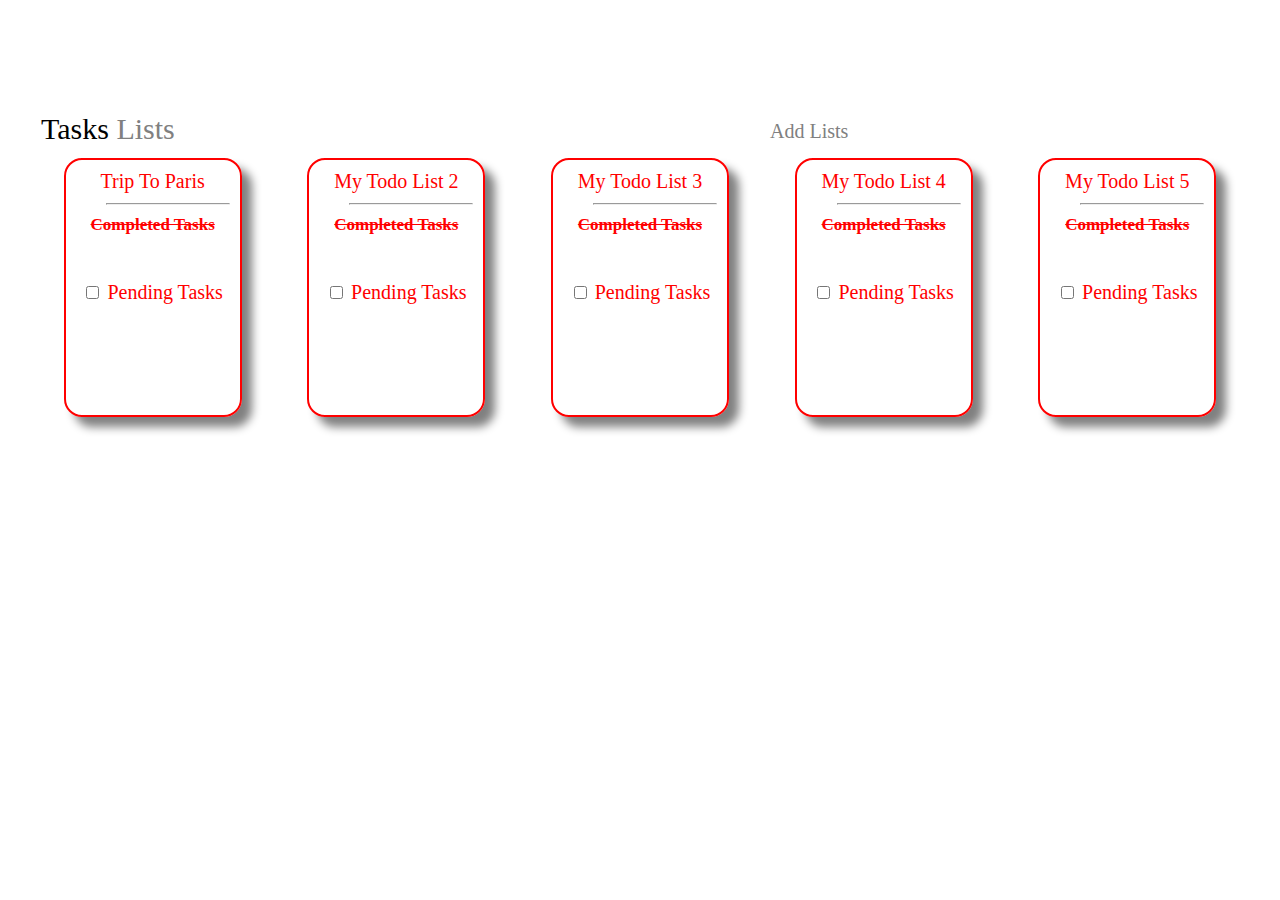
==== index.html @ 369bb98a "first comit" ====
<!DOCTYPE html>
<html lang="en">
<head>
    <meta charset="UTF-8">
    <meta http-equiv="X-UA-Compatible" content="IE=edge">
    <meta name="viewport" content="width=device-width, initial-scale=1.0">
    <title>Document</title>
    <link rel="stylesheet" href="./index.css">
    <link rel="stylesheet" href="https://cdnjs.cloudflare.com/ajax/libs/font-awesome/6.0.0-beta2/css/all.min.css" integrity="sha512-YWzhKL2whUzgiheMoBFwW8CKV4qpHQAEuvilg9FAn5VJUDwKZZxkJNuGM4XkWuk94WCrrwslk8yWNGmY1EduTA==" crossorigin="anonymous" referrerpolicy="no-referrer" />
</head>
<body>
  
     <div class="parent">
          <div class="class1">
                 Tasks <span style="color: grey;">Lists</span>
           </div>
         <div class="class2">
             <a href="./index2.html"><i class="fas fa-plus-circle" style="color:red; text-decoration: none;"></i></a>
              Add Lists
          </div>
    
      <div class="card-flex">
           <div class="class3">
               <a style="text-decoration: none; color: red;" href="./index1.html">Trip To Paris</a>
                <hr style="margin-left: 30px;">
              <div class="class4">
                  Completed Tasks
              </div>
                <br>
                <br>
               <div class="class5">
                    <input type="checkbox">
                    Pending Tasks
                </div>
           </div>
          <div class="class3">
            My Todo List 2
            <hr style="margin-left:30px;">
            <div class="class4">
                Completed Tasks
            </div>
            <br>
            <br>
            <div class="class5">
                <input type="checkbox">
                Pending Tasks
            </div>
          </div>
         <div class="class3">
            My Todo List 3
            <hr style="margin-left:30px;">
            <div class="class4">
                Completed Tasks
            </div>
            <br>
            <br>
            <div class="class5">
                <input type="checkbox">
                Pending Tasks
            </div>
          </div>
         <div class="class3">
            My Todo List 4
            <hr style="margin-left:30px;">
            <div class="class4">
                Completed Tasks
            </div>
            <br>
            <br>
            <div class="class5">
                <input type="checkbox">
                Pending Tasks
            </div>
         </div>
         <div class="class3">
            My Todo List 5
            <hr style="margin-left:30px;">
            <div class="class4">
                Completed Tasks
            </div>
            <br>
            <br>
            <div class="class5">
                <input type="checkbox">
                Pending Tasks
            </div>
        </div>
        </div>
        
    </div>
    
</body>
</html>
---- index.css ----
.class1{
    font-size: 30px;
    margin-left: 33px;
    margin-top: 112px;
}
.class2{
    color: grey;
    margin-left: 762px;
    margin-top: -26px;
    font-size: 20px;
}

.card-flex{
    display: flex;
    justify-content: space-evenly;
    margin-top: 5px;
    height: 500px;
    width: 100%;
}
.class3{
    width: 154px;
    height: 235px;
    border-radius: 18px;
    border: 2px solid red;
    text-align: center;
    color: red;
    font-size: 20px;
    margin: 10px;
    padding: 10px;
    box-shadow: 10px 10px 10px grey;
}
.class4{
    text-decoration: line-through;
    font-size: 17px;
    font-weight: bold;
}
.class6{
    margin-top: 50px;
    text-align: center;
    font-size: 30px;
    font-weight: bold;

}
.class7{
    width: 154px;
    height: 235px;
    border-radius: 18px;
    border: 2px solid red;
    text-align: center;
    color: red;
    font-size: 20px;
    margin-left: 660px;
    margin-top: 40px;
}
.class8{
    margin-top: 75px;
    margin-left: 100px;
}
.class10{
    text-decoration: line-through;
    font-size: 17px;
    font-weight: bold;
}
.blur{
    filter: blur(5px);
}
.addlist-additem{
    border: 2px solid red;
  background: white;
  color: red;
  border-radius: 20px;
  width: 350px;
  height: 180px;
   z-index: 1; 
  text-align: center;
  padding: 15px;
  font-size: 20px;
  position: absolute; 
  top: 245px;
  left: 547px;
 
} 
input{
  border: 3px solid red;
}
.btn{
  display: block;
  width: 85px;
  height: 25px;
  background: red;
  padding: 10px;
  text-decoration: none;
  text-align: center;
  border-radius: 27px;
  color: white;
  font-weight: bold;
  line-height: 25px;
  margin-top: 20px;
  margin-left: 115px;
}



@media screen and (min-width:360px) and (max-width:800px) {
    .card-flex{
        display: flex;
        flex-direction: column;
        margin-top: -60px;

    }
    .class3{
        border-radius: 23px;
        width: 250px;
        height: 30px;
    }
    .class1{
        font-size: 32px;
    margin: left;
    margin-left: 30px;
    }
    .class2{
        margin-left: 219px;
    /* margin-top: 37px; */
    margin-bottom: 49px;
    }
    .class4{
        display: none;
    }
    .class5{
        display: none;
    }
    .addlist-additem{
        margin-left: -529px;
        border-radius: 20px;
        width: 282px;
        height: 176px;
    }
    hr{
       display: none; 
    }
    .class7{
        margin-left: 70px;
        
    }
     .Horizontal{
        display: inherit;
    } 
   .btn{
       margin-left: 87px;
   }    

}
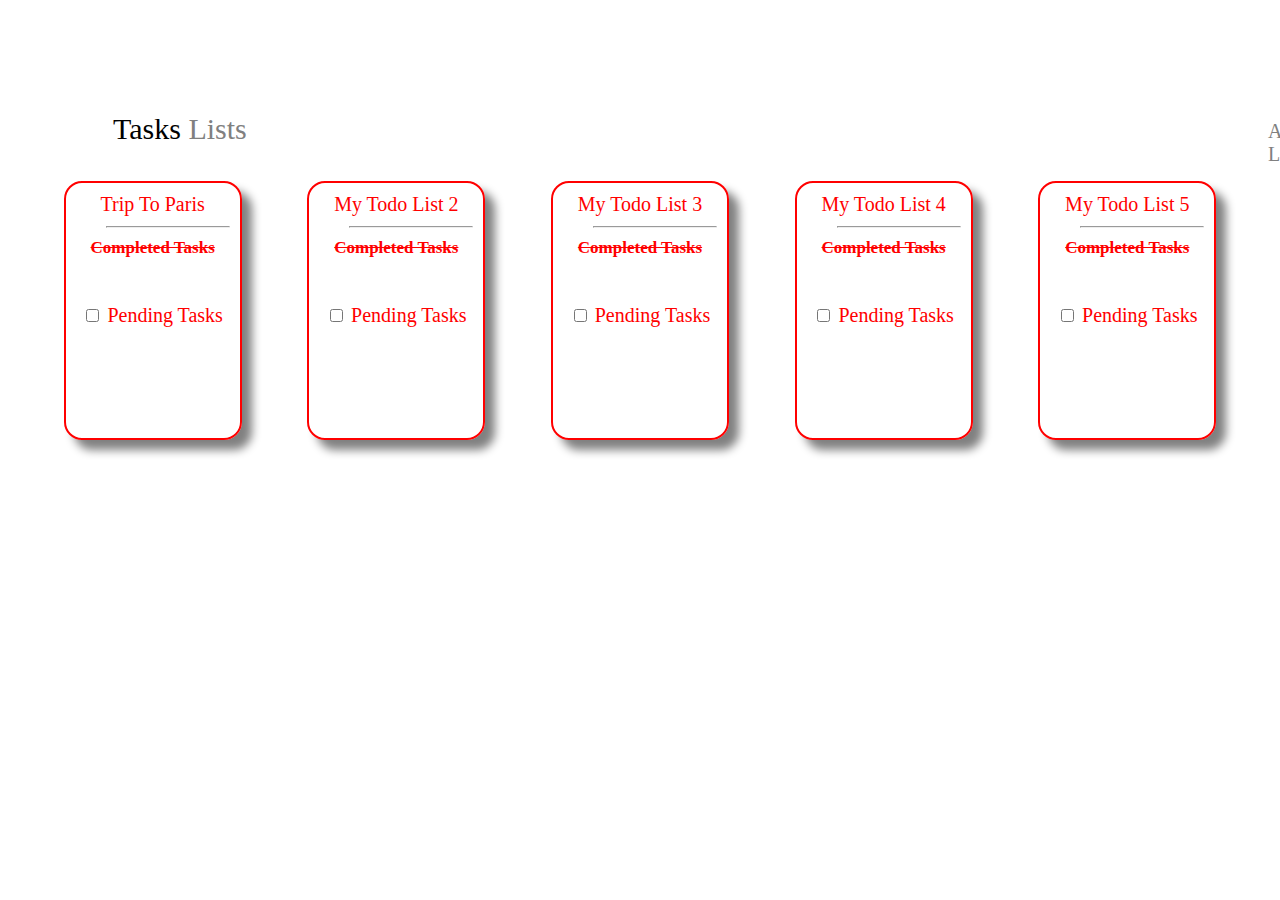
==== commit 23210df0: "first commit" ====
--- a/index.html
+++ b/index.html
@@ -12,11 +12,11 @@
   
      <div class="parent">
           <div class="class1">
-                 Tasks <span style="color: grey;">Lists</span>
+                 <span class="class13">Tasks</span> <span style="color: grey;">Lists</span>
            </div>
          <div class="class2">
              <a href="./index2.html"><i class="fas fa-plus-circle" style="color:red; text-decoration: none;"></i></a>
-              Add Lists
+             <span class="class12"> Add Lists</span>
           </div>
     
       <div class="card-flex">
--- a/index.css
+++ b/index.css
@@ -2,12 +2,12 @@
 
 .class1{
     font-size: 30px;
-    margin-left: 33px;
+    margin-left: 105px;
     margin-top: 112px;
 }
 .class2{
     color: grey;
-    margin-left: 762px;
+    margin-left: 1260px;
     margin-top: -26px;
     font-size: 20px;
 }
@@ -103,7 +103,7 @@
 
 
 
-@media screen and (min-width:360px) and (max-width:800px) {
+@media screen and (min-width:300px) and (max-width:800px) {
     .card-flex{
         display: flex;
         flex-direction: column;
@@ -111,19 +111,29 @@
 
     }
     .class3{
-        border-radius: 23px;
-        width: 250px;
-        height: 30px;
+        border-radius: 9px;
+    width: 250px;
+    height: 45px;
+    border: 1px solid;
     }
     .class1{
         font-size: 32px;
     margin: left;
-    margin-left: 30px;
+    margin-left: 18px;
+    }
+    .class12{
+        display: none;
+    }
+    .class13{
+        font-size: 40px;
+        font-weight: bold;
     }
     .class2{
-        margin-left: 219px;
-    /* margin-top: 37px; */
-    margin-bottom: 49px;
+        margin-left: 216px;
+    margin-top: -33px;
+    margin-bottom: 44px;
+    font-size: 30px;
+    
     }
     .class4{
         display: none;
@@ -150,5 +160,8 @@
    .btn{
        margin-left: 87px;
    }    
-
+    .class8 {
+        margin-top: 55px;
+        margin-left: 115px;
+    }
 }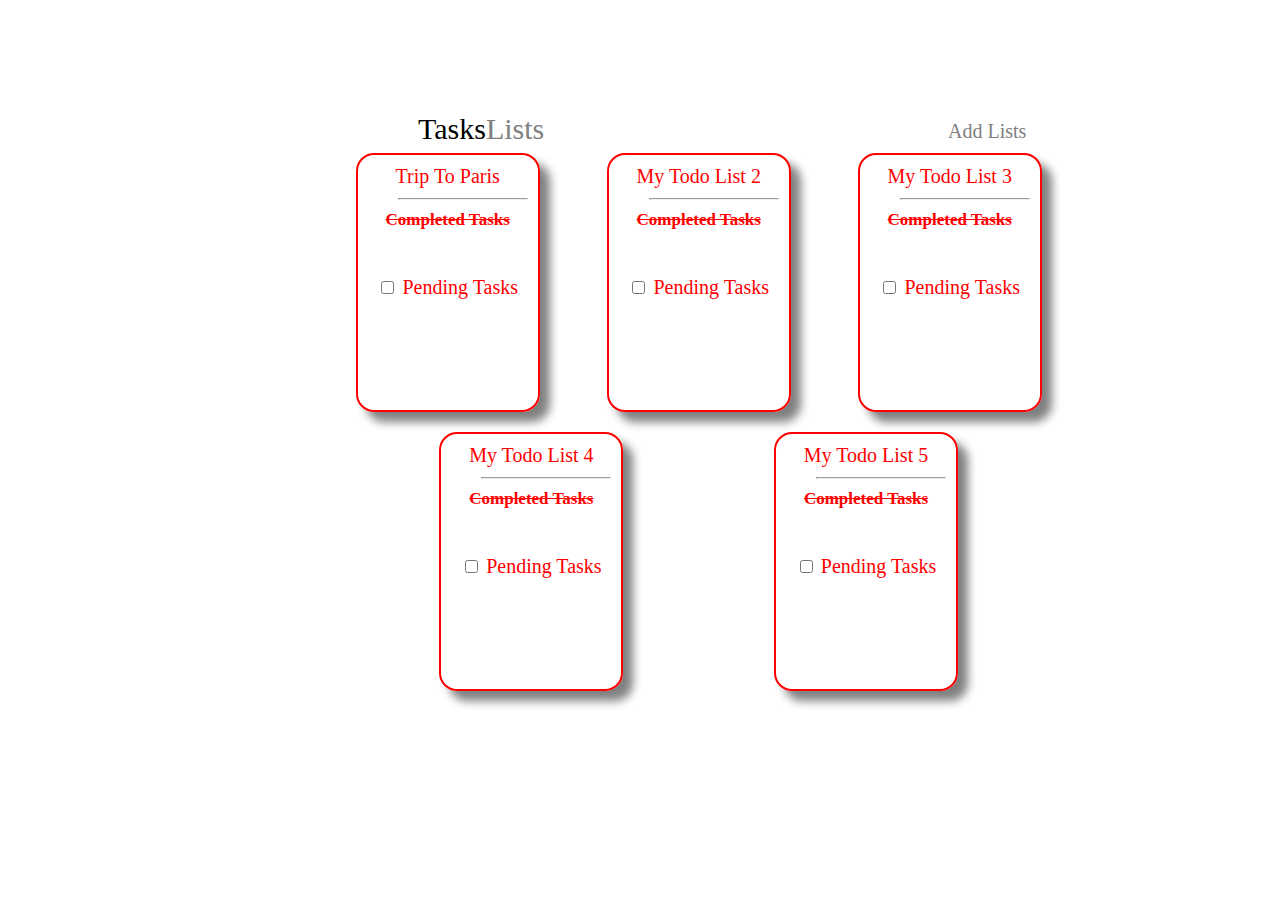
==== commit 4625811c: "first commit" ====
--- a/index.html
+++ b/index.html
@@ -12,7 +12,8 @@
   
      <div class="parent">
           <div class="class1">
-                 <span class="class13">Tasks</span> <span style="color: grey;">Lists</span>
+                  <span class="class13">Tasks</span><span style="color: grey;">Lists</span> 
+                 
            </div>
          <div class="class2">
              <a href="./index2.html"><i class="fas fa-plus-circle" style="color:red; text-decoration: none;"></i></a>
@@ -85,6 +86,7 @@
                 Pending Tasks
             </div>
         </div>
+        
         </div>
         
     </div>
--- a/index.css
+++ b/index.css
@@ -2,25 +2,32 @@
 
 .class1{
     font-size: 30px;
-    margin-left: 105px;
+    margin-left: 410px;
     margin-top: 112px;
 }
 .class2{
     color: grey;
-    margin-left: 1260px;
+    margin-left: 940px;
     margin-top: -26px;
     font-size: 20px;
 }
 
 .card-flex{
-    display: flex;
+    /* display: flex;
     justify-content: space-evenly;
     margin-top: 5px;
     height: 500px;
-    width: 100%;
+    width: 100%; */
+    width: 800px;
+    height: auto;
+    display: flex;
+    margin-left: 23%;
+    justify-content: space-evenly;
+    flex-wrap: wrap;
+    align-items: center;
 }
 .class3{
-    width: 154px;
+    width: 160px;
     height: 235px;
     border-radius: 18px;
     border: 2px solid red;
@@ -111,28 +118,40 @@
 
     }
     .class3{
-        border-radius: 9px;
-    width: 250px;
+        /* border-radius: 9px;
+    width: 315px;
     height: 45px;
     border: 1px solid;
+    margin: 20px; */
+    border-radius: 9px;
+    width: 481px;
+    height: 92px;
+    border: 1px solid;
+    margin: 36px;
+    padding: 23px;
+    font-size: 52px;
+    
     }
     .class1{
-        font-size: 32px;
-    margin: left;
-    margin-left: 18px;
+        font-size: 65px;
+    margin-left: 245px;
     }
     .class12{
         display: none;
     }
     .class13{
-        font-size: 40px;
+        font-size: 80px;
         font-weight: bold;
-    }
+    } 
     .class2{
-        margin-left: 216px;
+        /* margin-left: 216px;
     margin-top: -33px;
     margin-bottom: 44px;
-    font-size: 30px;
+    font-size: 30px; */
+    margin-left: 612px;
+    margin-top: -72px;
+    margin-bottom: 90px;
+    font-size: 65px;
     
     }
     .class4{
